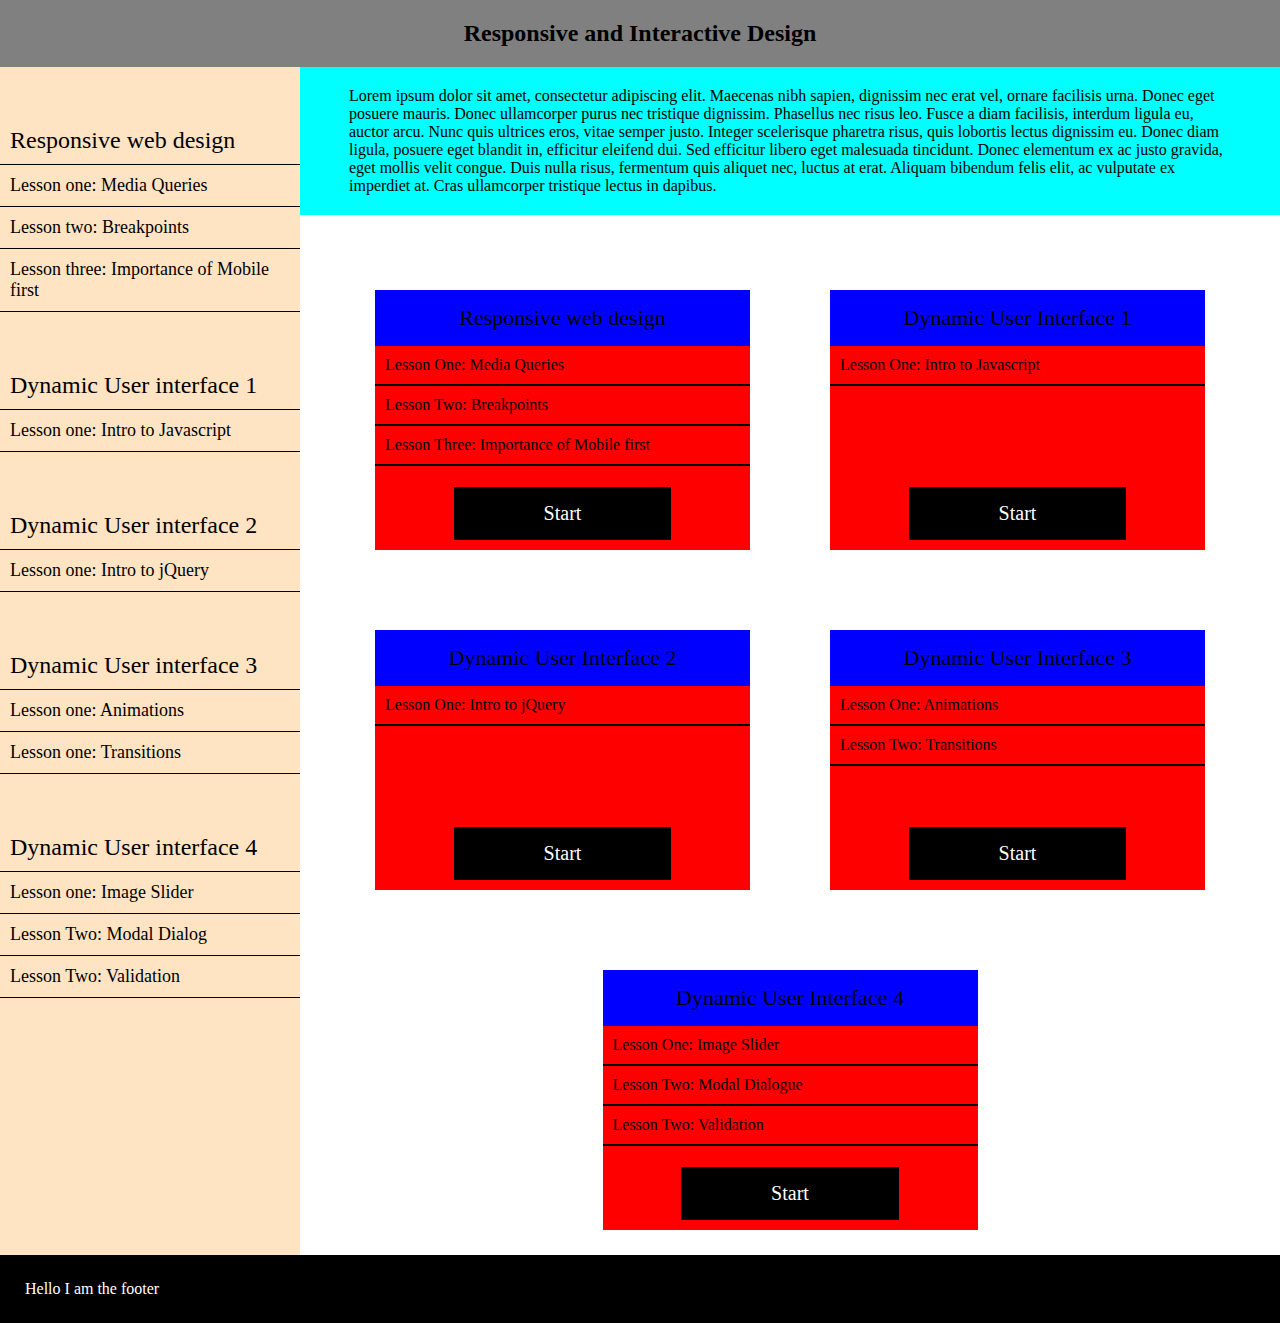
==== index.html @ c357d55f "Made lesson page responsive on desktop, mobile and size inbetween" ====
<!DOCTYPE html>
<html>

<head>
    <meta charset="UTF-8">
    <meta name="viewport" content="width=device-width, initial-scale=1.0">
    <meta name="author" content="Matt Martinek Naoise Ryan Dean Flood">
    <title>Educational Website</title>
    <link href="assets/css/style.css" rel="stylesheet" text="text/css">
</head>

<body>
    <header>
        <h1>Responsive and Interactive Design</h1>
    </header>
    <main>
        <nav>
            <div class="navlinkGroup">
                <a href="responsiveLesson.html" class="navLinkHeading">Responsive web design</a>
                <a href="responsiveLesson.html">Lesson one: Media Queries</a>
                <a href="responsiveLesson.html">Lesson two: Breakpoints</a>
                <a href="responsiveLesson.html">Lesson three: Importance of Mobile first</a>
            </div>
            <div class="navlinkGroup">
                <a href="dynamicLesson1.html" class="navLinkHeading">Dynamic User interface 1</a>
                <a href="dynamicLesson1.html">Lesson one: Intro to Javascript</a>
            </div>
            <div class="navlinkGroup">
                <a href="dynamicLesson2.html" class="navLinkHeading">Dynamic User interface 2</a>
                <a href="dynamicLesson2.html">Lesson one: Intro to jQuery</a>
            </div>
            <div class="navlinkGroup">
                <a href="dynamicLesson3.html" class="navLinkHeading">Dynamic User interface 3</a>
                <a href="dynamicLesson3.html">Lesson one: Animations</a>
                <a href="dynamicLesson3.html">Lesson one: Transitions</a>
            </div>
            <div class="navlinkGroup">
                <a href="dynamicLesson4.html" class="navLinkHeading">Dynamic User interface 4</a>
                <a href="dynamicLesson4.html">Lesson one: Image Slider</a>
                <a href="dynamicLesson4.html">Lesson Two: Modal Dialog</a>
                <a href="dynamicLesson4.html">Lesson Two: Validation</a>
            </div>
        </nav>
        <section>
            <p class="textBoxHomepage">
                Lorem ipsum dolor sit amet, consectetur adipiscing elit. Maecenas nibh sapien, dignissim nec erat vel,
                ornare facilisis urna. Donec eget posuere mauris. Donec ullamcorper purus nec tristique dignissim.
                Phasellus nec risus leo. Fusce a diam facilisis, interdum ligula eu, auctor arcu. Nunc quis ultrices
                eros, vitae semper justo. Integer scelerisque pharetra risus, quis lobortis lectus dignissim eu. Donec
                diam ligula, posuere eget blandit in, efficitur eleifend dui. Sed efficitur libero eget malesuada
                tincidunt. Donec elementum ex ac justo gravida, eget mollis velit congue. Duis nulla risus, fermentum
                quis aliquet nec, luctus at erat. Aliquam bibendum felis elit, ac vulputate ex imperdiet at. Cras
                ullamcorper tristique lectus in dapibus.
            </p>
            <div class="pageLinksContainer">
                <!--Responsive Web design-->
                <article class="lessonBox">
                    <h2 class="articleHeading">Responsive web design</h2>
                    <div class="lessonBoxLink">
                        <p>Lesson One: Media Queries</p>
                    </div>
                    <div class="lessonBoxLink">
                        <p>Lesson Two: Breakpoints</p>
                    </div>
                    <div class="lessonBoxLink">
                        <p>Lesson Three: Importance of Mobile first</p>
                    </div>
                    <a href="responsiveLesson.html">Start</a>
                </article>
                <!--Dynamic User Interface 1-->
                <article class="lessonBox">
                    <h2 class="articleHeading">Dynamic User Interface 1</h2>
                    <div class="lessonBoxLink">
                        <p>Lesson One: Intro to Javascript</p>
                    </div>
                    <a href="dynamicLesson1.html">Start</a>
                </article>
                <!--Dynamic User Interface 2-->
                <article class="lessonBox">
                    <h2 class="articleHeading">Dynamic User Interface 2</h2>
                    <div class="lessonBoxLink">
                        <p>Lesson One: Intro to jQuery</p>
                    </div>
                    <a href="dynamicLesson2.html">Start</a>
                </article>
                <!--Dynamic User Interface 3-->
                <article class="lessonBox">
                    <h2 class="articleHeading">Dynamic User Interface 3</h2>
                    <div class="lessonBoxLink">
                        <p>Lesson One: Animations</p>
                    </div>
                    <div class="lessonBoxLink">
                        <p>Lesson Two: Transitions</p>
                    </div>
                    <a href="dynamicLesson3.html">Start</a>
                </article>
                <!--Dynamic User Interface 4-->
                <article class="lessonBox">
                    <h2 class="articleHeading">Dynamic User Interface 4</h2>
                    <div class="lessonBoxLink">
                        <p>Lesson One: Image Slider</p>
                    </div>
                    <div class="lessonBoxLink">
                        <p>Lesson Two: Modal Dialogue</p>
                    </div>
                    <div class="lessonBoxLink">
                        <p>Lesson Two: Validation</p>
                    </div>
                    <a href="dynamicLesson4.html">Start</a>
                </article>
            </div>
        </section>
    </main>
    <footer>
        <p>Hello I am the footer</p>
    </footer>
    <script src="assets/js/script.js"> </script>

</body>

</html>
---- assets/css/style.css ----
* {
    border: 0;
    margin: 0;
    padding: 0;
}

a {
    font-size: 18px;
}

button {
    padding: 20px;
}

code {
    background-color: rgb(58, 57, 57);
    border: 1px solid black;
    color: rgb(252, 195, 10);
    padding: 15px;
}

footer {
    background-color: black;
    color: white;
    padding: 25px;
}

header {
    background-color: gray;
    display: flex;
    justify-content: center;
    padding: 20px;
}

header:hover {
    cursor: pointer;
}

h1 {
    font-size: 24px;
}

h2 {
    font-size: 22px;
    font-weight: 400;
}

h3 {
    font-size: 18px;
    font-weight: 400;
}

main {
    display: flex;
    min-height: 100vh;
}

nav {
    background-color: bisque;
    display: none;
    float: none;
    min-width: 300px;
    max-height: 100%;
    position: sticky;
    top: 0;
}

p {
    font-size: 16px
}

section {
    width: 100%;
    padding-bottom: 25px;
}

/*----------------- classes*/
.articleHeading, .sectionHeading {
    align-content: center;
    background-color: blue;
    padding-top: 15px;
    padding-bottom: 15px;
    text-align: center;
    width: 100%;
}

.lessonBox {
    background-color: red;
    display: flex;
    flex-direction: column;
    max-height: 250px;
    min-height: 250px;
    max-width: 350px;
    min-width: 350px;
    padding-bottom: 10px;
}

.lessonBox a {
    align-self: center;
    background-color: black;
    color: white;
    font-size: 20px;
    margin-top: auto;
    padding: 15px;
    text-align: center;
    text-decoration: none;
    width: 50%;
}

.lessonContainer {
    display: flex;
    flex-direction: column;
}

.pageLinksContainer {
    display: flex;
    flex-wrap: wrap;
    gap: 25px;
    justify-content: center;
    margin-top: 25px;
}

.lessonContainer code {
    margin-left: 20px;
    margin-right: 20px;
    margin-bottom: 20px;
    min-height: 150px;
}

.lessonBoxLink {
    border-bottom: 2px solid black;
    padding: 10px;
}

.lessonContent {
    display: flex;
    flex-direction: column;
    gap: 20px;
}

.lessonContent p {
    padding-left: 20px;
    padding-right: 20px;
    padding-bottom: 20px;
}

.navlinkGroup {
    display: flex;
    flex-direction: column;
}

.navlinkGroup a {
    padding: 10px;
    color: black;
    border-bottom: 1px solid black;
    text-decoration: none;
}

.navLinkHeading {
    font-size: 24px;
}

.sectionHeading {
    background-color: green;
}

.textBoxHomepage {
    background-color: aqua;
    display: flex;
    justify-content: left;
    padding-left: 5%;
    padding-right: 5%;
    padding-top: 20px;
    padding-bottom: 20px;
}

/*----------------------- Media queries*/

@media only screen and (min-width: 768px) {
    .lessonBox {
        max-width: 375px;
        min-width: 375px;
    }
    
    .lessonContainer {
        display: flex;
        flex-direction: row;
        margin-left: 30px;
        margin-right: 30px;
        margin-top: 25px;
        min-height: 300px;
    }
    
    .lessonContainer code {
        margin: 0;
    }

    .lessonContent {
        flex-direction: column;
        gap: 20px;
        padding: 0px;
        width: 55%;
    }

    .lessonContent p {
        padding-right: 20px;
    }
    
    code {
        width: 45%;
    }

    nav {
        display: flex;
        flex-direction: column;
        gap: 50px;
        padding-top: 50px;
    }
}

@media only screen and (min-width: 1200px) {
    .lessonContainer {
        display: flex;
        flex-direction: row;
        margin-left: 80px;
        margin-right: 80px;
        margin-top: 30px;
        min-height: 300px;
    }

    .pageLinksContainer {
        margin-top: 75px;
        gap: 80px;
    }
}
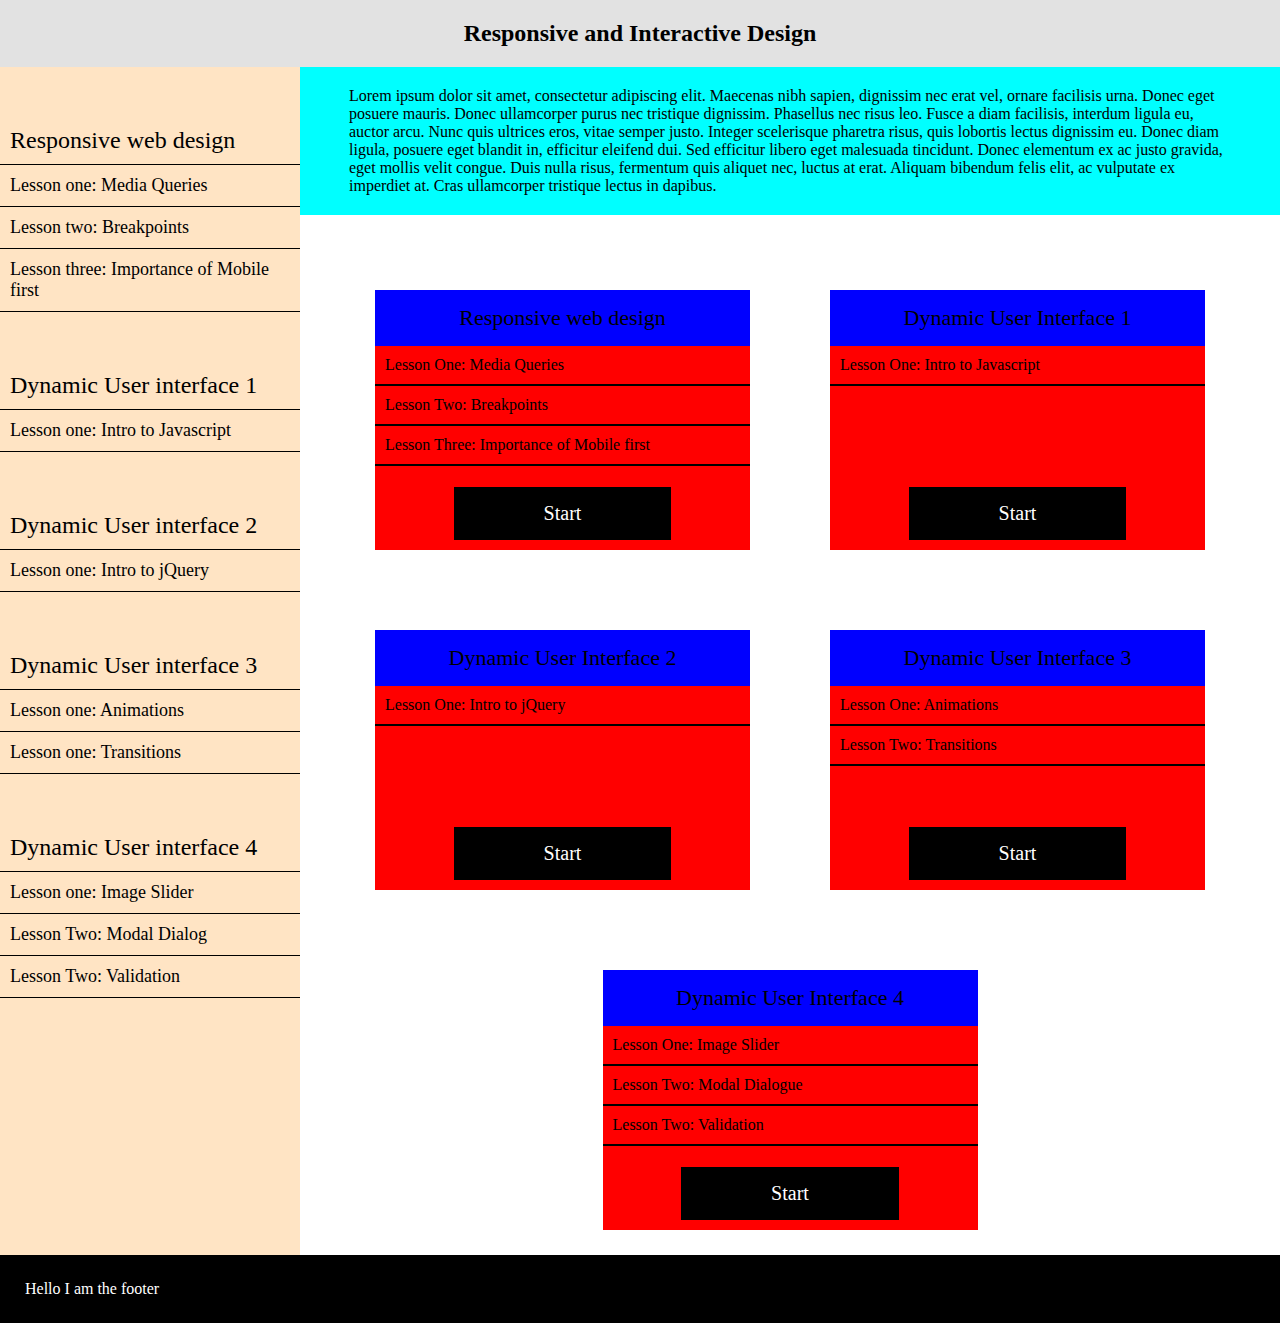
==== commit d7fa8180: "Added hamburger menu and redid header css to fit hamburger" ====
--- a/index.html
+++ b/index.html
@@ -11,6 +11,11 @@
 
 <body>
     <header>
+        <div class="hamburger">
+            <span></span>
+            <span></span>
+            <span></span>
+        </div>
         <h1>Responsive and Interactive Design</h1>
     </header>
     <main>
--- a/assets/css/style.css
+++ b/assets/css/style.css
@@ -26,10 +26,14 @@
 }
 
 header {
-    background-color: gray;
-    display: flex;
-    justify-content: center;
-    padding: 20px;
+    background-color: rgb(226, 226, 226);
+    display: flex;
+    gap: 5px;
+}
+
+header h1 {
+    padding-left: 10px;
+    padding-top: 10px;
 }
 
 header:hover {
@@ -75,13 +79,27 @@
 }
 
 /*----------------- classes*/
-.articleHeading, .sectionHeading {
+.articleHeading,
+.sectionHeading {
     align-content: center;
     background-color: blue;
     padding-top: 15px;
     padding-bottom: 15px;
     text-align: center;
     width: 100%;
+}
+
+.hamburger {
+    display: flex;
+    flex-direction: column;
+    width: 45px;
+    height: 50px;
+    justify-content: center;
+}
+
+.hamburger span {
+    border-top: 3px solid black;
+    margin: 5px;
 }
 
 .lessonBox {
@@ -177,11 +195,25 @@
 /*----------------------- Media queries*/
 
 @media only screen and (min-width: 768px) {
+    .hamburger {
+        display: none;
+    }
+
+    header {
+        justify-content: center;
+        padding: 20px;
+    }
+
+    header h1 {
+        margin: 0;
+        padding: 0;
+    }
+    
     .lessonBox {
         max-width: 375px;
         min-width: 375px;
     }
-    
+
     .lessonContainer {
         display: flex;
         flex-direction: row;
@@ -190,7 +222,7 @@
         margin-top: 25px;
         min-height: 300px;
     }
-    
+
     .lessonContainer code {
         margin: 0;
     }
@@ -205,7 +237,7 @@
     .lessonContent p {
         padding-right: 20px;
     }
-    
+
     code {
         width: 45%;
     }
@@ -232,4 +264,4 @@
         margin-top: 75px;
         gap: 80px;
     }
-} +}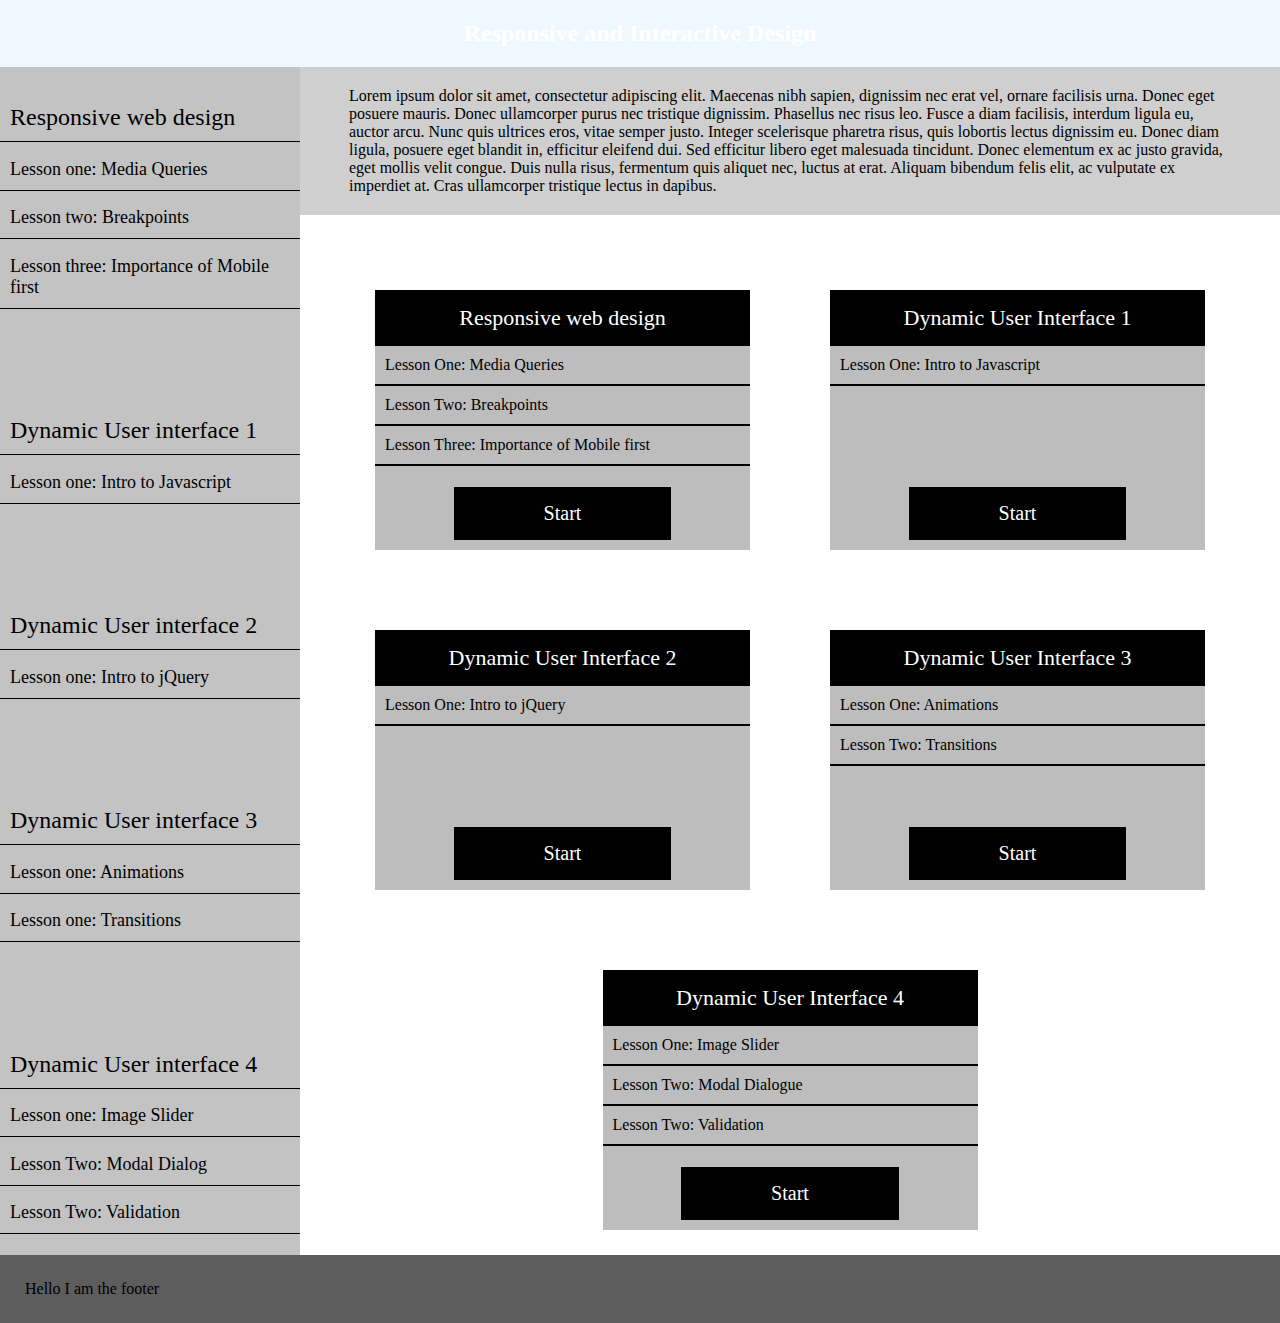
==== commit bb0da276: "Updated html and css fixing errors according to w3c validator" ====
--- a/index.html
+++ b/index.html
@@ -1,12 +1,12 @@
 <!DOCTYPE html>
-<html>
+<html lang="en">
 
 <head>
     <meta charset="UTF-8">
     <meta name="viewport" content="width=device-width, initial-scale=1.0">
     <meta name="author" content="Matt Martinek Naoise Ryan Dean Flood">
     <title>Educational Website</title>
-    <link href="assets/css/style.css" rel="stylesheet" text="text/css">
+    <link href="assets/css/style.css" rel="stylesheet">
 </head>
 
 <body>
--- a/assets/css/style.css
+++ b/assets/css/style.css
@@ -13,34 +13,45 @@
 }
 
 code {
-    background-color: rgb(58, 57, 57);
+    background-color: rgb(98, 98, 98);
     border: 1px solid black;
-    color: rgb(252, 195, 10);
-    padding: 15px;
+    display: flex;
+    justify-content: space-between;
 }
 
 footer {
-    background-color: black;
+    background-color: rgb(93, 93, 93);
+    color: black;
+    padding: 25px;
+}
+
+header {
+    position: sticky;
+    top: 0;
+    background-color: rgb(93, 93, 93);
+    display: flex;
+    gap: 5px;
+    z-index: 2;
+}
+
+header h1:hover {
+    background-color: aliceblue;
+}
+
+header h1 {
+    width: 100%;
+    height: 100%;
+    flex-grow: 2;
+    padding: 10px;
+    text-align: center;
+}
+
+header h1:hover {
+    cursor: pointer;
+}
+
+h1 {
     color: white;
-    padding: 25px;
-}
-
-header {
-    background-color: rgb(226, 226, 226);
-    display: flex;
-    gap: 5px;
-}
-
-header h1 {
-    padding-left: 10px;
-    padding-top: 10px;
-}
-
-header:hover {
-    cursor: pointer;
-}
-
-h1 {
     font-size: 24px;
 }
 
@@ -56,17 +67,19 @@
 
 main {
     display: flex;
+    position: relative;
     min-height: 100vh;
 }
 
 nav {
-    background-color: bisque;
+    background-color: rgb(195, 195, 195);
     display: none;
+    flex-direction: column;
     float: none;
     min-width: 300px;
-    max-height: 100%;
-    position: sticky;
-    top: 0;
+    position: fixed;
+    justify-content: space-around;
+    gap: 10px;
 }
 
 p {
@@ -81,8 +94,9 @@
 /*----------------- classes*/
 .articleHeading,
 .sectionHeading {
+    background-color: rgb(0, 0, 0);
+    color: white;
     align-content: center;
-    background-color: blue;
     padding-top: 15px;
     padding-bottom: 15px;
     text-align: center;
@@ -93,17 +107,22 @@
     display: flex;
     flex-direction: column;
     width: 45px;
-    height: 50px;
+    height: 45px;
     justify-content: center;
+    padding-left: 5px;
+}
+
+.hamburger:hover {
+    cursor: pointer;
 }
 
 .hamburger span {
     border-top: 3px solid black;
-    margin: 5px;
+    margin: 4px;
 }
 
 .lessonBox {
-    background-color: red;
+    background-color: rgb(189, 189, 189);
     display: flex;
     flex-direction: column;
     max-height: 250px;
@@ -111,6 +130,11 @@
     max-width: 350px;
     min-width: 350px;
     padding-bottom: 10px;
+    transition: transform .4s;
+}
+
+.lessonBox:hover {
+    transform: scale(1.05);
 }
 
 .lessonBox a {
@@ -123,11 +147,31 @@
     text-align: center;
     text-decoration: none;
     width: 50%;
+    
+}
+
+.lessonBox a:hover {
+    background-color: rgb(71, 59, 59);
 }
 
 .lessonContainer {
     display: flex;
     flex-direction: column;
+    animation-name: pageLoad;
+    animation-duration: 1s;
+}
+
+.liveCode {
+    color: rgb(252, 195, 10);
+    margin: 15px;
+    width: 50%;
+}
+
+.liveCodeOutput {
+    background-color: white;
+    border-left: 1px solid black;
+    padding: 15px;
+    width: 50%;
 }
 
 .pageLinksContainer {
@@ -142,7 +186,7 @@
     margin-left: 20px;
     margin-right: 20px;
     margin-bottom: 20px;
-    min-height: 150px;
+    min-height: 300px;
 }
 
 .lessonBoxLink {
@@ -154,6 +198,7 @@
     display: flex;
     flex-direction: column;
     gap: 20px;
+    min-height: 300px;
 }
 
 .lessonContent p {
@@ -169,21 +214,26 @@
 
 .navlinkGroup a {
     padding: 10px;
+    padding-top: 16.5px;
     color: black;
     border-bottom: 1px solid black;
     text-decoration: none;
 }
 
+.navlinkGroup a:hover {
+    background-color: antiquewhite;
+}
+
 .navLinkHeading {
     font-size: 24px;
 }
 
 .sectionHeading {
-    background-color: green;
+    background-color: rgb(0, 0, 0);
 }
 
 .textBoxHomepage {
-    background-color: aqua;
+    background-color: rgb(207, 207, 207);
     display: flex;
     justify-content: left;
     padding-left: 5%;
@@ -194,35 +244,46 @@
 
 /*----------------------- Media queries*/
 
+@media only screen and (max-width: 768px) {
+    nav {
+        height: 100%;
+        overflow-y: scroll;
+    }
+}
+
 @media only screen and (min-width: 768px) {
+    main {
+        position: static !important;
+        flex-direction: row;
+    }
+
     .hamburger {
         display: none;
     }
 
     header {
+        position: static;
         justify-content: center;
-        padding: 20px;
     }
 
     header h1 {
         margin: 0;
-        padding: 0;
-    }
-    
+        padding: 20px;
+    }
+
     .lessonBox {
         max-width: 375px;
         min-width: 375px;
     }
 
-    .lessonContainer {
+    /*.lessonContainer {
         display: flex;
         flex-direction: row;
         margin-left: 30px;
         margin-right: 30px;
         margin-top: 25px;
-        min-height: 300px;
-    }
-
+    }
+*/
     .lessonContainer code {
         margin: 0;
     }
@@ -231,7 +292,7 @@
         flex-direction: column;
         gap: 20px;
         padding: 0px;
-        width: 55%;
+        /*width: 55%;*/
     }
 
     .lessonContent p {
@@ -239,29 +300,42 @@
     }
 
     code {
-        width: 45%;
+        width: 100%;
     }
 
     nav {
-        display: flex;
-        flex-direction: column;
+        display: flex !important;
         gap: 50px;
-        padding-top: 50px;
+        position: sticky;
     }
 }
 
 @media only screen and (min-width: 1200px) {
     .lessonContainer {
+        display: flex;
+        margin-left: 80px;
+        margin-right: 80px;
+        margin-top: 30px;
+        align-items: center;
+    }
+
+    /*.lessonContainer {
         display: flex;
         flex-direction: row;
         margin-left: 80px;
         margin-right: 80px;
         margin-top: 30px;
-        min-height: 300px;
-    }
+        height: 300px;
+    }*/
 
     .pageLinksContainer {
         margin-top: 75px;
         gap: 80px;
     }
-}+}
+
+/*-------------------Animations*/
+@keyframes pageLoad {
+    0% {height: 0;}
+    100% {height: 602px;}
+  }
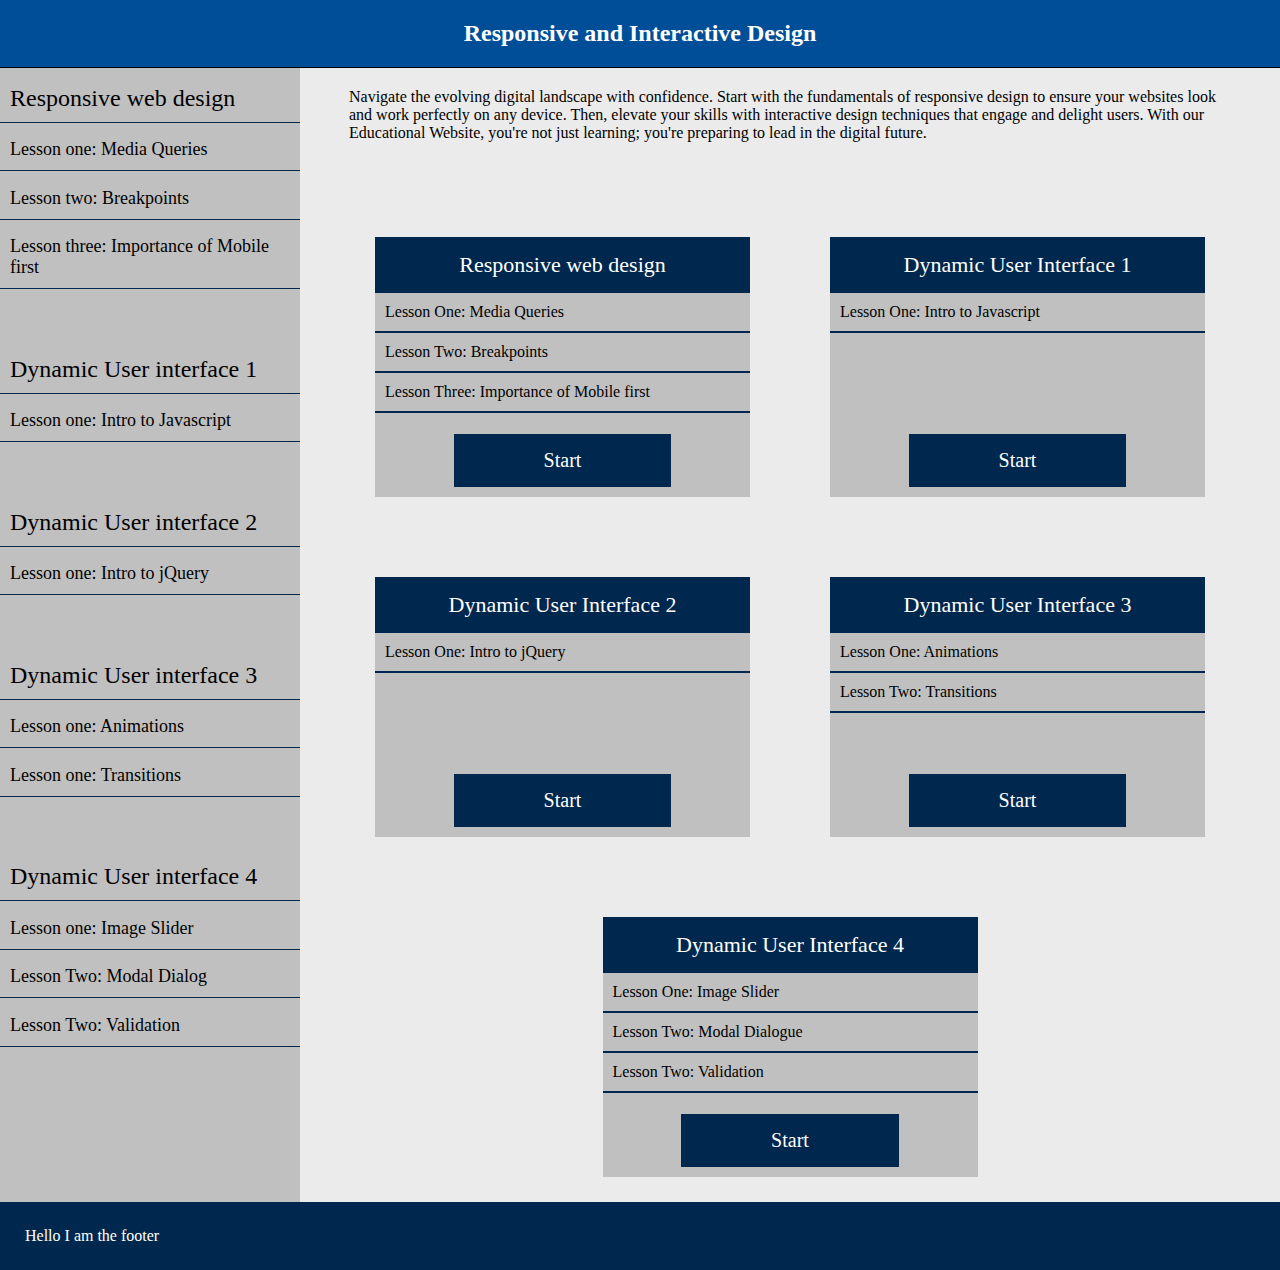
==== commit 416255e9: "added draw.io and index modifications" ====
--- a/index.html
+++ b/index.html
@@ -48,15 +48,11 @@
         </nav>
         <section>
             <p class="textBoxHomepage">
-                Lorem ipsum dolor sit amet, consectetur adipiscing elit. Maecenas nibh sapien, dignissim nec erat vel,
-                ornare facilisis urna. Donec eget posuere mauris. Donec ullamcorper purus nec tristique dignissim.
-                Phasellus nec risus leo. Fusce a diam facilisis, interdum ligula eu, auctor arcu. Nunc quis ultrices
-                eros, vitae semper justo. Integer scelerisque pharetra risus, quis lobortis lectus dignissim eu. Donec
-                diam ligula, posuere eget blandit in, efficitur eleifend dui. Sed efficitur libero eget malesuada
-                tincidunt. Donec elementum ex ac justo gravida, eget mollis velit congue. Duis nulla risus, fermentum
-                quis aliquet nec, luctus at erat. Aliquam bibendum felis elit, ac vulputate ex imperdiet at. Cras
-                ullamcorper tristique lectus in dapibus.
-            </p>
+                Navigate the evolving digital landscape with confidence. Start with the 
+                fundamentals of responsive design to ensure your websites look and work
+                perfectly on any device. Then, elevate your skills with interactive design 
+                techniques that engage and delight users. With our Educational Website, you're 
+                not just learning; you're preparing to lead in the digital future.
             <div class="pageLinksContainer">
                 <!--Responsive Web design-->
                 <article class="lessonBox">
--- a/assets/css/style.css
+++ b/assets/css/style.css
@@ -3,6 +3,10 @@
     margin: 0;
     padding: 0;
 }
+body {
+    max-width: 100%;
+    background-color: #EBEBEB;
+}
 
 a {
     font-size: 18px;
@@ -12,38 +16,41 @@
     padding: 20px;
 }
 
+/*
 code {
-    background-color: rgb(98, 98, 98);
-    border: 1px solid black;
+    background-color: #504C49;
+    border: 1px solid #00274D;
     display: flex;
     justify-content: space-between;
 }
+*/
 
 footer {
-    background-color: rgb(93, 93, 93);
-    color: black;
+    background-color: #00274D;
+    color: white;
     padding: 25px;
 }
 
 header {
     position: sticky;
     top: 0;
-    background-color: rgb(93, 93, 93);
-    display: flex;
-    gap: 5px;
+    background-color: #00274D;
+    display: flex;
+    border-bottom: 1px solid black;
     z-index: 2;
 }
 
 header h1:hover {
-    background-color: aliceblue;
+    background-color: #004E98;
 }
 
 header h1 {
     width: 100%;
     height: 100%;
     flex-grow: 2;
-    padding: 10px;
+    padding: 15px;
     text-align: center;
+    transition: 150ms;
 }
 
 header h1:hover {
@@ -72,14 +79,13 @@
 }
 
 nav {
-    background-color: rgb(195, 195, 195);
-    display: none;
-    flex-direction: column;
+    background-color: #C0C0C0;
+    flex-direction: column;
+    width: 0;
+    transition: width 1s;
     float: none;
-    min-width: 300px;
     position: fixed;
-    justify-content: space-around;
-    gap: 10px;
+    display: flex;
 }
 
 p {
@@ -91,10 +97,30 @@
     padding-bottom: 25px;
 }
 
+textarea {
+    resize: none;
+    width: 100%;
+    height: 100%;
+    background-color: transparent;
+}
+
+/*-----------Id*/
+#lessonOne {
+    z-index: 1;
+}
+
+#lessonTwo {
+    z-index: 2;
+}
+
+#lessonThree {
+    z-index: 3;
+}
+
 /*----------------- classes*/
 .articleHeading,
 .sectionHeading {
-    background-color: rgb(0, 0, 0);
+    background-color: #00274D;
     color: white;
     align-content: center;
     padding-top: 15px;
@@ -103,26 +129,39 @@
     width: 100%;
 }
 
+
+.codeContainer {
+    background-color: rgb(98, 98, 98);
+    box-sizing: border-box;
+    border: 1px solid black;
+    display: flex;
+    justify-content: space-between;
+    width: 100%;    
+    height: 100%;
+}
+
 .hamburger {
     display: flex;
     flex-direction: column;
     width: 45px;
-    height: 45px;
+    height: 48px;
     justify-content: center;
-    padding-left: 5px;
+    padding: 5px;
 }
 
 .hamburger:hover {
     cursor: pointer;
+    background-color: #FF6700;
 }
 
 .hamburger span {
-    border-top: 3px solid black;
+    border-top: 4px solid #ffffff;
     margin: 4px;
+    border-radius: 2px;
 }
 
 .lessonBox {
-    background-color: rgb(189, 189, 189);
+    background-color: #C0C0C0;
     display: flex;
     flex-direction: column;
     max-height: 250px;
@@ -133,13 +172,9 @@
     transition: transform .4s;
 }
 
-.lessonBox:hover {
-    transform: scale(1.05);
-}
-
 .lessonBox a {
     align-self: center;
-    background-color: black;
+    background-color: #00274D;
     color: white;
     font-size: 20px;
     margin-top: auto;
@@ -147,11 +182,12 @@
     text-align: center;
     text-decoration: none;
     width: 50%;
+    transition: 150ms;
     
 }
 
 .lessonBox a:hover {
-    background-color: rgb(71, 59, 59);
+    background-color: #FF6700;
 }
 
 .lessonContainer {
@@ -159,17 +195,22 @@
     flex-direction: column;
     animation-name: pageLoad;
     animation-duration: 1s;
+    position: relative;
 }
 
 .liveCode {
-    color: rgb(252, 195, 10);
-    margin: 15px;
-    width: 50%;
+    padding: 15px;
+    width: 95%;
+    display: block;
+}
+
+.liveCode textarea {
+    color: rgb(252, 195, 10); 
 }
 
 .liveCodeOutput {
     background-color: white;
-    border-left: 1px solid black;
+    border-left: 1px solid #00274D;
     padding: 15px;
     width: 50%;
 }
@@ -183,14 +224,19 @@
 }
 
 .lessonContainer code {
-    margin-left: 20px;
-    margin-right: 20px;
-    margin-bottom: 20px;
+    padding-right: 20px;
+    padding-bottom: 20px;
     min-height: 300px;
 }
 
+.lessonContainer form {
+    padding-right: 20px;
+    padding-bottom: 20px;
+    min-height: 300px;
+}
+
 .lessonBoxLink {
-    border-bottom: 2px solid black;
+    border-bottom: 2px solid #00274D;
     padding: 10px;
 }
 
@@ -198,7 +244,9 @@
     display: flex;
     flex-direction: column;
     gap: 20px;
+    min-width: 100%;
     min-height: 300px;
+    background-color: #C0C0C0;
 }
 
 .lessonContent p {
@@ -216,12 +264,13 @@
     padding: 10px;
     padding-top: 16.5px;
     color: black;
-    border-bottom: 1px solid black;
+    border-bottom: 1px solid #00274D;
     text-decoration: none;
+    transition: 150ms;
 }
 
 .navlinkGroup a:hover {
-    background-color: antiquewhite;
+    background-color: #004E98;
 }
 
 .navLinkHeading {
@@ -229,11 +278,12 @@
 }
 
 .sectionHeading {
-    background-color: rgb(0, 0, 0);
+    background-color: #00274D;
+    border-left: 1px solid black;
 }
 
 .textBoxHomepage {
-    background-color: rgb(207, 207, 207);
+    background-color: #EBEBEB;
     display: flex;
     justify-content: left;
     padding-left: 5%;
@@ -241,6 +291,17 @@
     padding-top: 20px;
     padding-bottom: 20px;
 }
+/*----------------------- IDs*/
+#navLinkHeadingCurrent {
+    background-color: #00274D;
+    color:white;
+    font-size: 24px;
+    transition: 150ms;
+}
+
+#navLinkHeadingCurrent:hover {
+    background-color: #FF6700;
+}
 
 /*----------------------- Media queries*/
 
@@ -249,12 +310,49 @@
         height: 100%;
         overflow-y: scroll;
     }
+
+    .codeContainer {
+        display: flex;
+        flex-direction: column;
+       
+    }
+    .lessonContainer {
+    transition: transform 1s;
+    }
+    .lessonContainer code {
+        min-height: 200px;
+    }
+
+    .lessonContainer form {
+        min-height: 200px;
+    }
+
+    .liveCode {
+        min-height: 200px;
+    }
+    .liveCodeOutput {
+        width:auto;
+        min-height: 200px;
+    }
+    
+    @keyframes pageLoad {
+        0% {height: 0;}
+        100% {height: 782px;}
+      }
 }
 
 @media only screen and (min-width: 768px) {
     main {
         position: static !important;
         flex-direction: row;
+    }
+
+    .liveCode {
+        width: 50%;
+    }
+
+    .lessonBox:hover {
+        transform: scale(1.05);
     }
 
     .hamburger {
@@ -288,6 +386,10 @@
         margin: 0;
     }
 
+    .lessonContainer form {
+        margin: 0;
+    }
+
     .lessonContent {
         flex-direction: column;
         gap: 20px;
@@ -299,15 +401,19 @@
         padding-right: 20px;
     }
 
-    code {
+    code, form {
         width: 100%;
     }
 
     nav {
-        display: flex !important;
         gap: 50px;
         position: sticky;
-    }
+        min-width: 300px !important;
+    }
+    @keyframes pageLoad {
+        0% {height: 0;}
+        100% {height: 632px;}
+      }
 }
 
 @media only screen and (min-width: 1200px) {
@@ -335,7 +441,17 @@
 }
 
 /*-------------------Animations*/
-@keyframes pageLoad {
-    0% {height: 0;}
-    100% {height: 602px;}
-  }
+
+/* colour pallete:
+  orange: #FF6700
+  greay: #C0C0C0
+  light greay: #EBEBEB
+  dark blue: #00274D
+  light blue: #004E98
+  code background: #504C49
+
+
+
+
+
+*/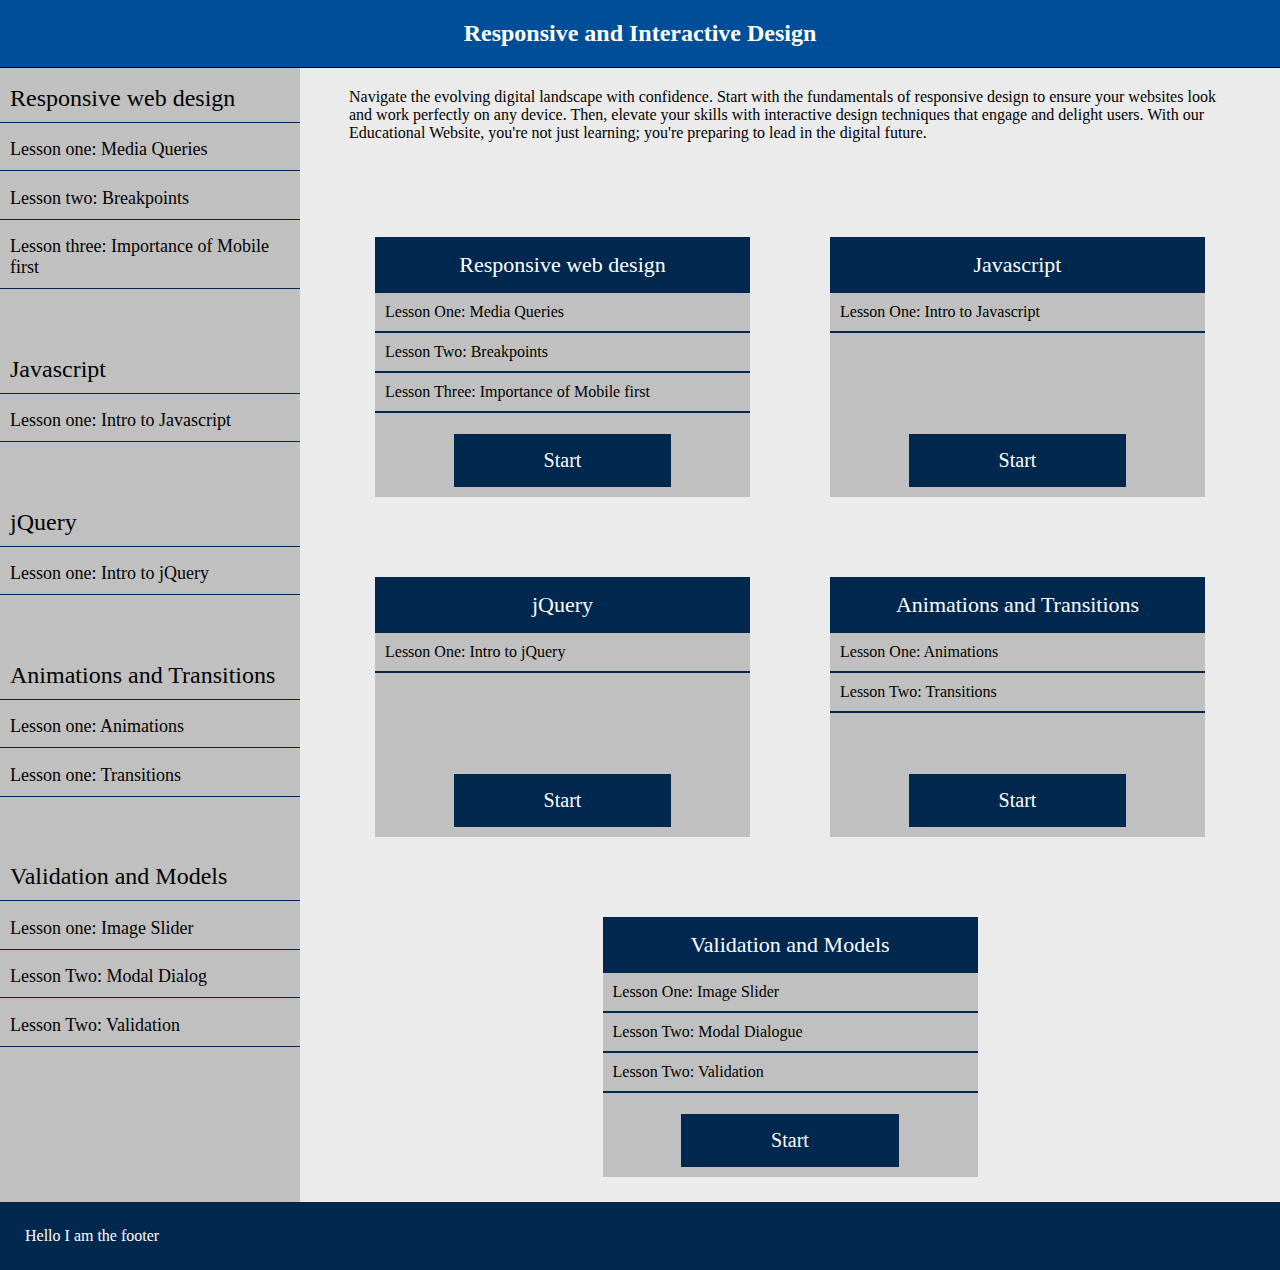
==== commit 5a70dc1c: "changed the names of the dynamic interface to their appropriate titles and added changes to all.pdf" ====
--- a/index.html
+++ b/index.html
@@ -27,20 +27,20 @@
                 <a href="responsiveLesson.html">Lesson three: Importance of Mobile first</a>
             </div>
             <div class="navlinkGroup">
-                <a href="dynamicLesson1.html" class="navLinkHeading">Dynamic User interface 1</a>
+                <a href="dynamicLesson1.html" class="navLinkHeading">Javascript</a>
                 <a href="dynamicLesson1.html">Lesson one: Intro to Javascript</a>
             </div>
             <div class="navlinkGroup">
-                <a href="dynamicLesson2.html" class="navLinkHeading">Dynamic User interface 2</a>
+                <a href="dynamicLesson2.html" class="navLinkHeading">jQuery</a>
                 <a href="dynamicLesson2.html">Lesson one: Intro to jQuery</a>
             </div>
             <div class="navlinkGroup">
-                <a href="dynamicLesson3.html" class="navLinkHeading">Dynamic User interface 3</a>
+                <a href="dynamicLesson3.html" class="navLinkHeading">Animations and Transitions</a>
                 <a href="dynamicLesson3.html">Lesson one: Animations</a>
                 <a href="dynamicLesson3.html">Lesson one: Transitions</a>
             </div>
             <div class="navlinkGroup">
-                <a href="dynamicLesson4.html" class="navLinkHeading">Dynamic User interface 4</a>
+                <a href="dynamicLesson4.html" class="navLinkHeading">Validation and Models</a>
                 <a href="dynamicLesson4.html">Lesson one: Image Slider</a>
                 <a href="dynamicLesson4.html">Lesson Two: Modal Dialog</a>
                 <a href="dynamicLesson4.html">Lesson Two: Validation</a>
@@ -70,7 +70,7 @@
                 </article>
                 <!--Dynamic User Interface 1-->
                 <article class="lessonBox">
-                    <h2 class="articleHeading">Dynamic User Interface 1</h2>
+                    <h2 class="articleHeading">Javascript</h2>
                     <div class="lessonBoxLink">
                         <p>Lesson One: Intro to Javascript</p>
                     </div>
@@ -78,7 +78,7 @@
                 </article>
                 <!--Dynamic User Interface 2-->
                 <article class="lessonBox">
-                    <h2 class="articleHeading">Dynamic User Interface 2</h2>
+                    <h2 class="articleHeading">jQuery</h2>
                     <div class="lessonBoxLink">
                         <p>Lesson One: Intro to jQuery</p>
                     </div>
@@ -86,7 +86,7 @@
                 </article>
                 <!--Dynamic User Interface 3-->
                 <article class="lessonBox">
-                    <h2 class="articleHeading">Dynamic User Interface 3</h2>
+                    <h2 class="articleHeading">Animations and Transitions</h2>
                     <div class="lessonBoxLink">
                         <p>Lesson One: Animations</p>
                     </div>
@@ -97,7 +97,7 @@
                 </article>
                 <!--Dynamic User Interface 4-->
                 <article class="lessonBox">
-                    <h2 class="articleHeading">Dynamic User Interface 4</h2>
+                    <h2 class="articleHeading">Validation and Models</h2>
                     <div class="lessonBoxLink">
                         <p>Lesson One: Image Slider</p>
                     </div>
